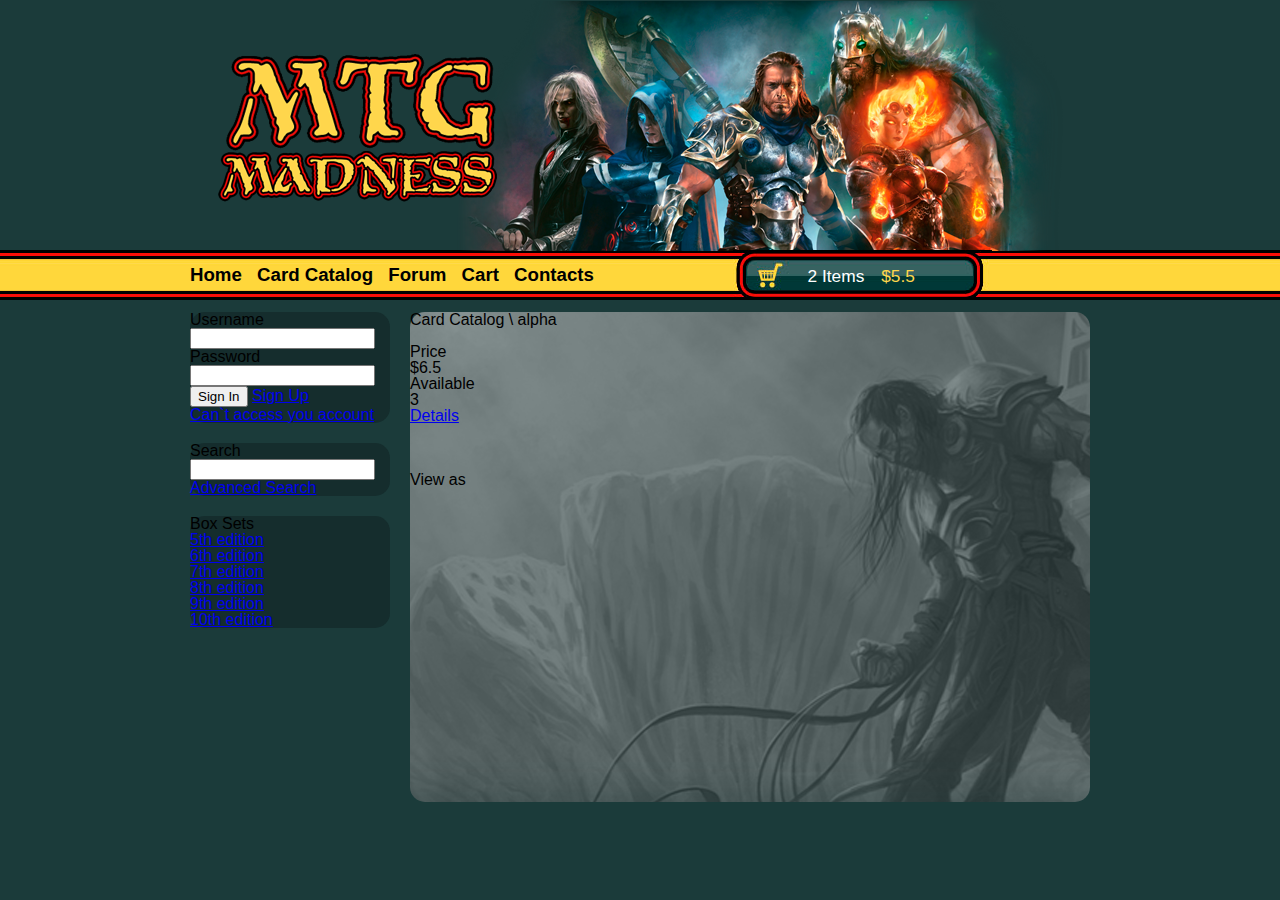
==== index.html @ a013c8f2 "test" ====
<!DOCTYPE html>
<html>
<head>
    <meta http-equiv="Content-Type" content="text/html; charset=utf-8" />
    <title>test</title>
    <link href="css/style.css" rel="stylesheet" type="text/css" />
    <!--[if IE]>
    <script src="http://html5shiv.googlecode.com/svn/trunk/html5.js"></script>
    <![endif]-->
</head>
<body>
<div id="container">

    <header> 
        <a class="logo" href="home">
            <img src="img/logo.png" alt="" />
        </a>
    </header>
    
    <article>
        <h1>Card Catalog \ alpha</h1>
        
        <ul class="gallery">
            <li>
                <a href="#"><img src="img/thumb1.jpg" alt="" /></a>
                <dl>
                    <dt>Price</dt>
                    <dd>$6.5</dd>
                    <dt>Available</dt>
                    <dd>3</dd>
                </dl>
                <a href="#" class="more">Details</a>
            </li>
            <li><a href="#"><img src="img/thumb2.jpg" alt="" /></a></li>
            <li><a href="#"><img src="img/thumb3.jpg" alt="" /></a></li>
            <li><a href="#"><img src="img/thumb4.jpg" alt="" /></a></li>
        </ul>
        
        <p class="viewas">View as
            <a href="#"><img src="img/icons/list.gif" alt=""></a>
            <a href="#"><img src="img/icons/list.gif" alt=""></a>
        </p>
        
    </article>

    <aside>
        <form action="#" class="account">
            <ol>
                <li>
                    <label>
                        <span class="name">Username</span>
                        <input type="text" name="Username" value="">
                    </label>
                </li>
                <li>
                    <label>
                        <span class="name">Password</span>
                        <input type="password" name="Passwd">
                    </label>
                </li>
            </ol>
            <p class="btn">
                <input type="submit" class="btn cur" value="Sign In">
                <a href="#" class="btn">Sign Up</a>
            </p>
        </form>
        <a href="#" class="more">Can`t access you account</a>
     </aside>

     <aside style="margin-top: 20px;">
        <h3>Search</h3>
        <form action="#" class="search">
            <div>
                <input name="" type="text" />
            </div>
        </form>
        <a href="#" class="more">Advanced Search</a>
     </aside>

     <aside style="margin-top: 20px;">
        <h3>Box Sets</h3>
        <ul>
            <li><a href="#">5th edition</a></li>
            <li><a href="#">6th edition</a></li>
            <li><a href="#">7th edition</a></li>
            <li><a href="#">8th edition</a></li>
            <li><a href="#">9th edition</a></li>
            <li><a href="#">10th edition</a></li>
        </ul>
    </aside>
    

    <nav>
        <ul>
            <li><a href="stat.html">Home</a></li>
            <li><a href="interview.html">Card Catalog</a></li>
            <li><a href="ask.html">Forum</a></li>
            <li><a href="ask.html">Cart</a></li>
            <li><a href="ask.html">Contacts</a></li>
        </ul>
        <p class="cart">
            2 Items <span class="total">$5.5</span>
        </p>
    </nav>
    
</div>
</body>
</html>
---- css/style.css ----
/* http://meyerweb.com/eric/tools/css/reset/ 
            v2.0 | 20110126
   License: none (public domain)
*/
html, body, div, span, applet, object, iframe,
h1, h2, h3, h4, h5, h6, p, blockquote, pre,
a, abbr, acronym, address, big, cite, code,
del, dfn, em, img, ins, kbd, q, s, samp,
small, strike, strong, sub, sup, tt, var,
b, u, i, center,
dl, dt, dd, ol, ul, li,
fieldset, form, label, legend,
table, caption, tbody, tfoot, thead, tr, th, td,
article, aside, canvas, details, embed, 
figure, figcaption, footer, header, hgroup, 
menu, nav, output, ruby, section, summary,
time, mark, audio, video {margin:0;padding:0;border:0;font-size:100%;font:inherit;vertical-align: baseline;}
/* HTML5 display-role reset for older browsers */
article, aside, details, figcaption, figure, 
footer, header, hgroup, menu, nav, section {display: block;}
body {line-height: 1;}
ol, ul {list-style: none;list-style-position:outside;}
blockquote, q {quotes: none;}
blockquote:before, blockquote:after,
q:before, q:after {content: '';content: none;}
table {border-collapse: collapse;border-spacing:0;}

body {
    font-family: 'Cabin-Regular','Arial','Helvetica','sans-serif'; /* ����� �� ���-�������� */
	background: #1B3B3A url(img/nav.jpg) left 250px repeat-x;
}

#container {
	width: 900px; /* ������ ���� */
    margin: auto; /* ������������ �� ������ */
}
header {
    background: url(img/header.png) right center no-repeat;
    height: 252px;
	overflow: hidden;
}
header .logo {
	display: block;
	position: relative; top:48px; padding-left:20px;
}
header .logo img {
	display: block;
}
 nav {
    position: absolute; top:250px;
	margin: auto;
	height: 50px;
	
} 

nav ul { 
    padding: 14px 0 0;
	/*margin: 12px;*/
    /*padding-left:float;*/
    /*text-align:center;*/
    float:left;
	font: bold 14pt Arial, Helvetica, sans-serif;
}
nav li {
	padding-right: 10px;
    display:inline;
}
nav A { 
	text-decoration: none; 
	color: black;
} 

nav .cart {
	background: url(img/button.jpg) right 0px no-repeat;
	width: 258px;
	height: 50px;
	/*padding: 1px 0 0;*/
	cursor: pointer;
	float:right;
	display: block;
	text-align: right;padding: 16px 65px 0;
	font: 13pt Arial, Helvetica, sans-serif; color: white;
}
.total {
	margin: 12px; color: #FFD64C;
}

aside {
	background: #152D2D; /* ���� ���� */
	width: 200px; /* ������ ������� */
	/*height: 150px;*/
	/*float:left;*/
	border-radius: 15px;
	margin-top:60px;
	
}
article {
	background: #152D2D url(img/background.png) center no-repeat;
	position: absolute; 
	margin-left: 220px;
	height: 490px;
	width: 680px;
	border-radius: 15px;
	margin-top:60px;
}
.side {
	padding: 10px 10px 0;
}

.photo {
    background: #d9dabb; /* ���� ���� */
    width: 150px; /* ������ */
    margin: 0 10px 10px 0; /* ������� */
    padding: 10px 0; /* ���� ������ � ����� */
    text-align: center; /* ������������ �� ������ */
    display: inline-block; /* �������-������� ������� */
}
   .photo img {
    border: 2px solid #8b8e4b; /* ��������� ����� */
}
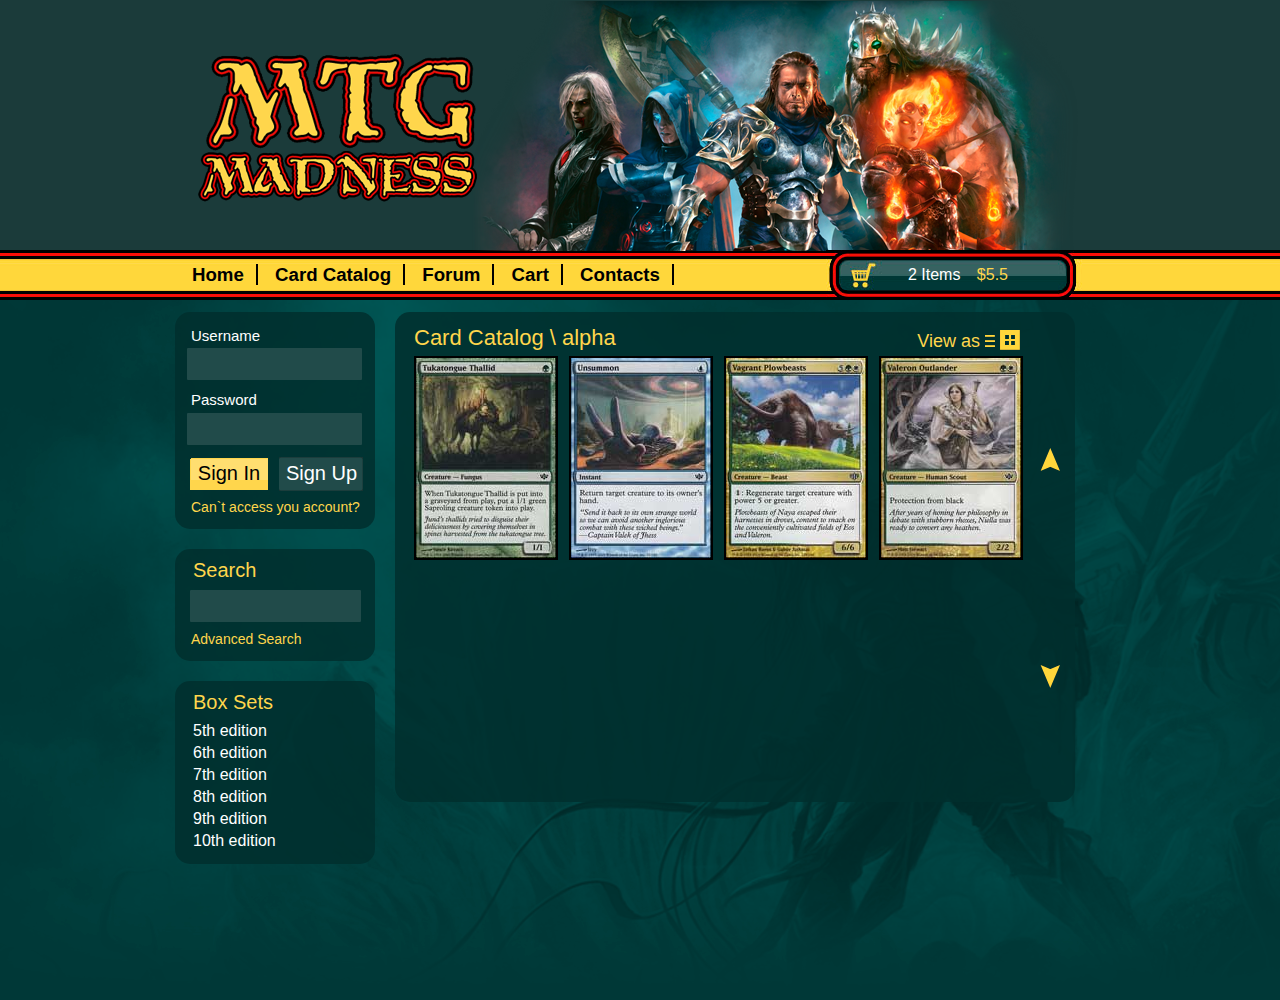
==== commit e8a85aca: "add" ====
--- a/index.html
+++ b/index.html
@@ -4,42 +4,46 @@
     <meta http-equiv="Content-Type" content="text/html; charset=utf-8" />
     <title>test</title>
     <link href="css/style.css" rel="stylesheet" type="text/css" />
-    <!--[if IE]>
+    <link href="css/webfont.css" rel="stylesheet" type="text/css" />
+	<!--[if IE]>
     <script src="http://html5shiv.googlecode.com/svn/trunk/html5.js"></script>
     <![endif]-->
 </head>
 <body>
+
 <div id="container">
 
     <header> 
         <a class="logo" href="home">
-            <img src="img/logo.png" alt="" />
+            <img src="img/logo2.png" alt="" />
         </a>
     </header>
     
     <article>
-        <h1>Card Catalog \ alpha</h1>
+        <p class="viewas">View as
+            <a href="#"><img src="img/icons/view.png" alt=""></a>
+            <a href="#"><img class="as" src="img/icons/viewas.png" alt=""></a>
+        </p>
+		<h1>Card Catalog \ alpha</h1>
         
         <ul class="gallery">
             <li>
                 <a href="#"><img src="img/thumb1.jpg" alt="" /></a>
-                <dl>
+                <!--<dl>
                     <dt>Price</dt>
                     <dd>$6.5</dd>
                     <dt>Available</dt>
                     <dd>3</dd>
                 </dl>
-                <a href="#" class="more">Details</a>
+                <a href="#" class="more">Details</a><!-->
             </li>
             <li><a href="#"><img src="img/thumb2.jpg" alt="" /></a></li>
             <li><a href="#"><img src="img/thumb3.jpg" alt="" /></a></li>
             <li><a href="#"><img src="img/thumb4.jpg" alt="" /></a></li>
         </ul>
+        <a href="#" class="top"></a>
+        <a href="#" class="bottom"></a>
         
-        <p class="viewas">View as
-            <a href="#"><img src="img/icons/list.gif" alt=""></a>
-            <a href="#"><img src="img/icons/list.gif" alt=""></a>
-        </p>
         
     </article>
 
@@ -64,17 +68,17 @@
                 <a href="#" class="btn">Sign Up</a>
             </p>
         </form>
-        <a href="#" class="more">Can`t access you account</a>
+        <p class="more"><a href="#" >Can`t access you account?</a></p>
      </aside>
 
      <aside style="margin-top: 20px;">
         <h3>Search</h3>
         <form action="#" class="search">
             <div>
-                <input name="" type="text" />
+                <input type="text" name="search"  />
             </div>
         </form>
-        <a href="#" class="more">Advanced Search</a>
+        <p class="more"><a href="#" >Advanced Search</a></p>
      </aside>
 
      <aside style="margin-top: 20px;">
@@ -104,5 +108,6 @@
     </nav>
     
 </div>
+
 </body>
 </html>--- a/css/style.css
+++ b/css/style.css
@@ -25,14 +25,20 @@
 q:before, q:after {content: '';content: none;}
 table {border-collapse: collapse;border-spacing:0;}
 
+html {
+    font: 10pt 'Cobin', sans-serif; 
+	background: #1B3B3A url(img/nav.jpg) left 250px repeat-x;
+	
+}
+
 body {
-    font-family: 'Cabin-Regular','Arial','Helvetica','sans-serif'; /* ����� �� ���-�������� */
-	background: #1B3B3A url(img/nav.jpg) left 250px repeat-x;
+	background: url(img/back1.png) center 300px no-repeat transparent;
+	height: 1000px;
 }
 
 #container {
-	width: 900px; /* ������ ���� */
-    margin: auto; /* ������������ �� ������ */
+	width: 930px; 
+    margin: auto; 
 }
 header {
     background: url(img/header.png) right center no-repeat;
@@ -50,20 +56,19 @@
     position: absolute; top:250px;
 	margin: auto;
 	height: 50px;
-	
+	width:910px;
 } 
 
 nav ul { 
-    padding: 14px 0 0;
-	/*margin: 12px;*/
-    /*padding-left:float;*/
-    /*text-align:center;*/
+    padding: 14px 0 0 5px;
     float:left;
-	font: bold 14pt Arial, Helvetica, sans-serif;
+	font: bold 14pt 'Cobin', sans-serif;
 }
 nav li {
-	padding-right: 10px;
+	padding:0 12px 0 12px;
+	
     display:inline;
+	border-right:2px solid black;
 }
 nav A { 
 	text-decoration: none; 
@@ -72,49 +77,163 @@
 
 nav .cart {
 	background: url(img/button.jpg) right 0px no-repeat;
-	width: 258px;
+	width: 248px;
 	height: 50px;
-	/*padding: 1px 0 0;*/
 	cursor: pointer;
 	float:right;
 	display: block;
 	text-align: right;padding: 16px 65px 0;
-	font: 13pt Arial, Helvetica, sans-serif; color: white;
+	font: 12pt 'Cobin', sans-serif; color: white;
 }
 .total {
 	margin: 12px; color: #FFD64C;
 }
 
-aside {
-	background: #152D2D; /* ���� ���� */
-	width: 200px; /* ������ ������� */
-	/*height: 150px;*/
-	/*float:left;*/
+
+article {
+	position: absolute; 
+	margin-left: 220px;
+	height: 462px;
+	width: 621px;
 	border-radius: 15px;
 	margin-top:60px;
-	
-}
-article {
-	background: #152D2D url(img/background.png) center no-repeat;
-	position: absolute; 
-	margin-left: 220px;
-	height: 490px;
-	width: 680px;
+	background: url(img/article2.png) 0 0 repeat;
+	padding:15px 40px 13px 19px;
+}
+article h1 {color:#FFD64C;font-family:'Cobin', sans-serif;font-size:22px;margin-bottom:7px;}
+article {}
+article .top {background:url(img/boom.png) no-repeat;position: absolute; top:136px;right:15px;width:20px;height:23px;display:block;}
+article .bottom {background:url(img/boom2.png) no-repeat;position:absolute; bottom:114px;right:15px;width:20px;height:23px;display:block;}
+.viewas {color:#FFD64C;font-family:'Cobin', sans-serif;font-size:18px;top:270px;float: right;margin-right:15px;}
+.viewas .as {position: relative;top: 3px;}
+aside {
+	width: 200px; 
 	border-radius: 15px;
 	margin-top:60px;
-}
+	background: url(img/article2.png) 0 0 repeat;
+	padding-bottom:15px;
+	padding-top:6px;
+}
+
+aside h3 {
+   color:#ffd64c;
+   font-family:'Cobin', sans-serif; 
+   font-size:20px;
+   margin-left:18px;
+   margin-top:5px;
+   margin-bottom:5px;
+ }
+ aside form {
+    margin-top:10px;
+	
+}
+
+aside form ol {
+    width:100%;
+}
+
+aside form ol li {
+    margin-bottom:12px;
+}
+aside ul li {
+	padding-top:6px;
+	padding-right:6px;
+	margin-left:18px;
+}
+aside ul li a{
+	font-family:'Cobin', sans-serif; 
+    font-size:16px;
+	color:white;
+	text-decoration: none;
+	padding-top:6px;
+}
+
+.more {
+	
+	padding:10px 0 0 16px;
+	
+}
+.more a {
+	font-family:'Cobin', sans-serif; 
+    font-size:14px;
+	color:#ffd64c;
+	text-decoration: none;
+}
+
+.search input {
+	background-color:#214b4a;
+	font-family:'Cobin', sans-serif; 
+    font-size:16px;
+	width:135px;
+    height:32px;
+    padding:0 18px;
+    border:none;
+	border-radius:1px;
+	margin-left:15px;
+	
+}
+aside form ol input {
+    background-color:#214b4a;
+    color:#fff;
+    font-family:'Cobin', sans-serif; 
+    font-size:16px;
+    width:135px;
+    height:32px;
+    padding:0 20px;
+    border:none;
+    border-radius:1px;
+	margin-left:12px;
+	margin-top:5px;
+}
+aside .name {
+	color:white;
+	font-family:'Cobin', sans-serif; 
+	font-size:15px;
+	padding:16px 0 0 16px;
+}
+aside form .btn input{
+    background:url(img/p.btn-input.gif) no-repeat;
+    font-size:20px;
+    width:78px;
+    height:32px;
+    margin:1px 0 0 15px;
+    border:none;
+    cursor:pointer;
+}
+aside form .btn a{
+    background-image:url(img/p.btn-a.gif);
+	background-repeat: no-repeat;
+    font-size:20px;
+	line-height: 32px;
+	float: right;
+    color:white;
+	text-decoration: none;
+	width:85px;
+    height:35px;
+	text-align: center;
+    margin-right:11px;
+    /*border:1px solid #214b4a;*/
+    cursor:pointer;
+}
+
 .side {
 	padding: 10px 10px 0;
 }
 
 .photo {
-    background: #d9dabb; /* ���� ���� */
+    
     width: 150px; /* ������ */
     margin: 0 10px 10px 0; /* ������� */
     padding: 10px 0; /* ���� ������ � ����� */
     text-align: center; /* ������������ �� ������ */
     display: inline-block; /* �������-������� ������� */
+	background: #d9dabb;
+	
 }
    .photo img {
     border: 2px solid #8b8e4b; /* ��������� ����� */
-}+}
+
+.gallery {}
+.gallery li{margin-right:11px;margin-bottom:10px;float:left;}
+.gallery li a img{border:2px solid #000;}--- a/css/webfont.css
+++ b/css/webfont.css
@@ -0,0 +1 @@
+@font-face{font-family:'Cabin-Regular';src:url('/webfonts/Cabin-Regular.ttf') format('truetype')}